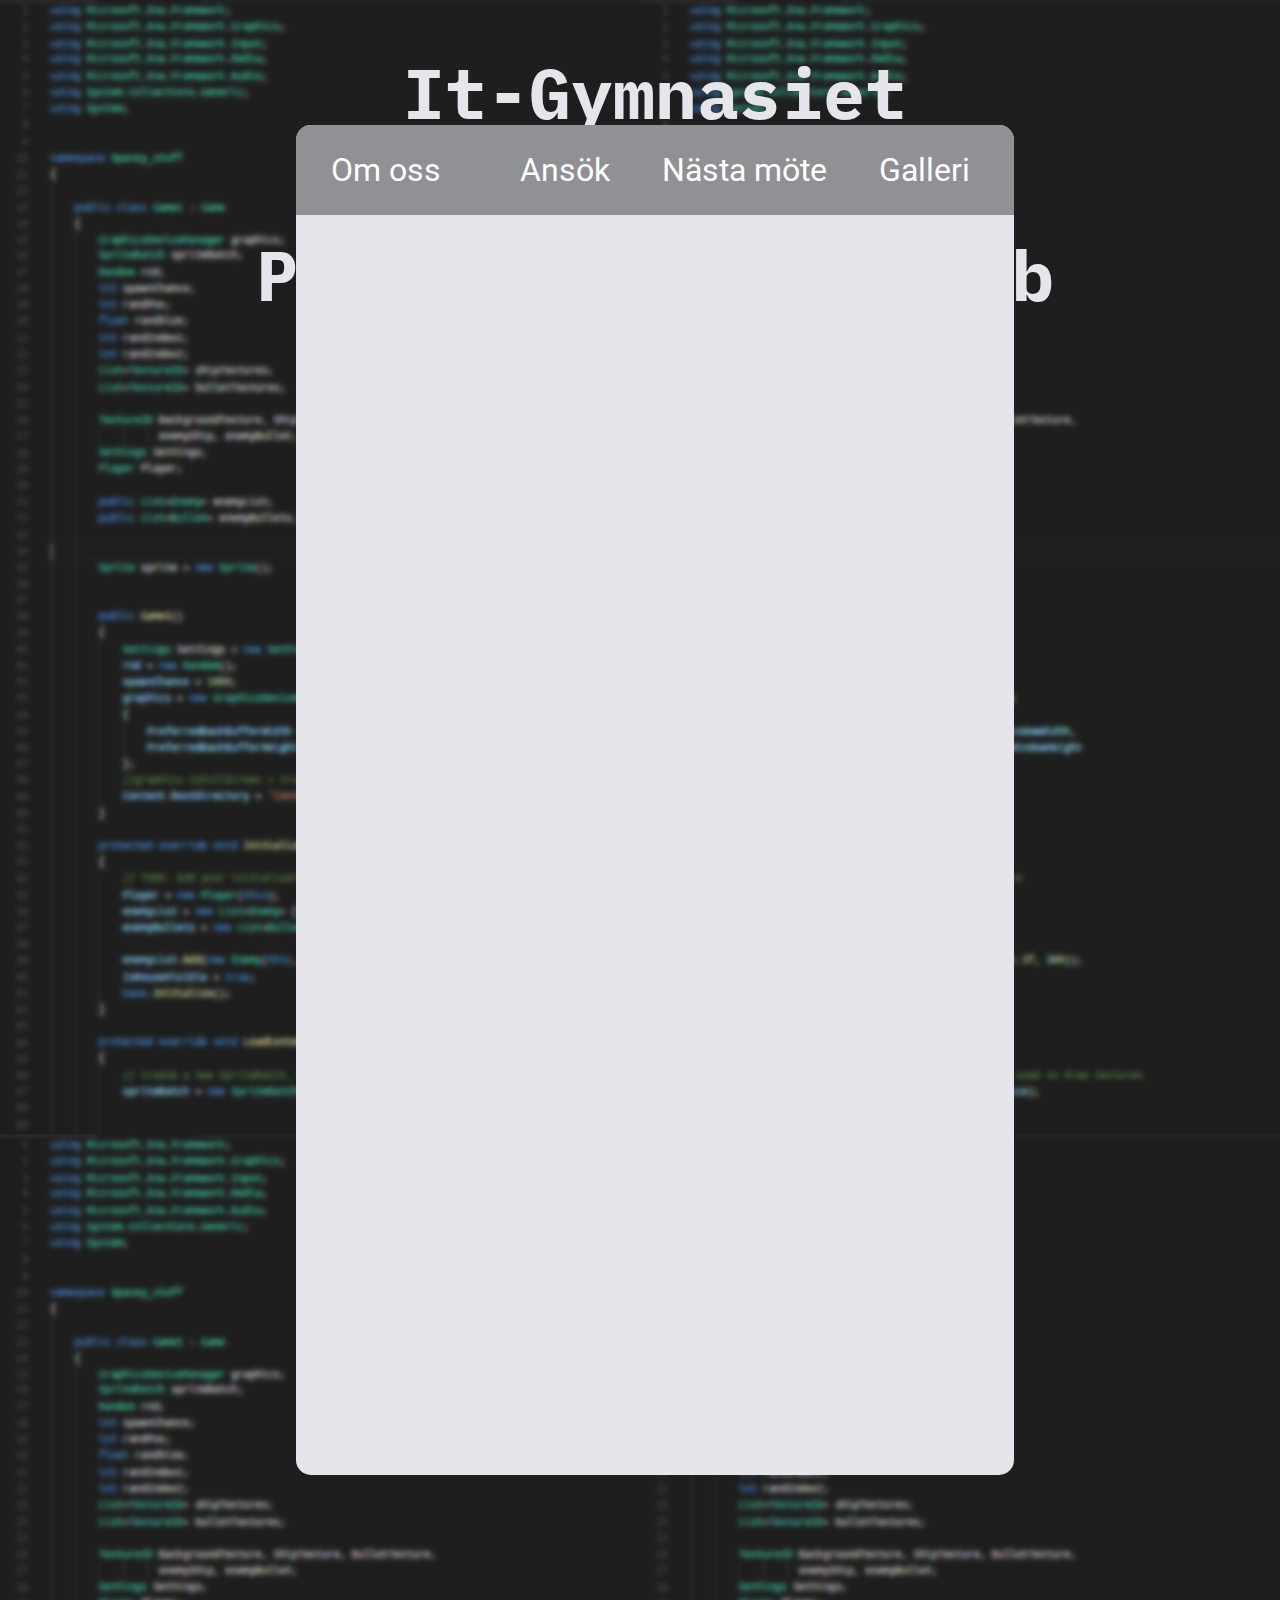
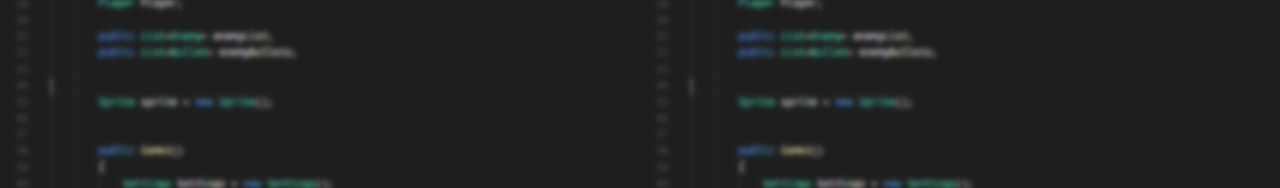
==== site/public/about.html @ 80641ee2 "basic movile stasis" ====
<!DOCTYPE html>
<html lang="en">

<head>
    <meta charset="UTF-8">
    <meta name="viewport" content="width=device-width, initial-scale=1.0">
    <meta http-equiv="X-UA-Compatible" content="ie=edge">
    <link rel="stylesheet" href="css/main.css">
    <link href="https://fonts.googleapis.com/css?family=IBM+Plex+Mono|Roboto|Open+Sans" rel="stylesheet">
    <title>Document</title>
</head>

<body>
    <div class="container">
        <header>
            <h1>It-Gymnasiet Göteborg Programmeringsklubb
            </h1>
            <h2>Varje Onsdag 15:00</h2>
        </header>
        <main>
            <nav>
                <a href="" class="nav1">Om oss
                </a>
                <a href="" class="nav2">Ansök</a>
                <a href="" class="nav3">Nästa möte</a>
                <a href="" class="nav4">Galleri</a>
            </nav>
            <div class="content">
                
                <!-- <footer></footer> -->
            </div>

        </main>
    </div>
</body>

</html>
---- site/public/css/main.css ----
body {
  margin: 0; }

.container {
  height: auto;
  background-image: url("../../img/kod2.PNG");
  background-size: 50vw;
  display: grid;
  grid-template-rows: 7% auto 5%;
  grid-template-columns: 20% auto 20%; }

header {
  grid-column: 2 / 3;
  grid-row: 1 / 2;
  font-family: 'IBM Plex Mono', monospace;
  color: #e7e5ec;
  text-align: center;
  font-size: 2.2em; }

header h1 {
  margin-bottom: 0; }

header h2 {
  margin-top: 20px;
  font-size: 1.3em;
  color: #00BCF8; }

main {
  margin-left: 5%;
  margin-right: 5%;
  height: 1350px;
  grid-column: 2 / 3;
  grid-row: 2 / 3;
  background-color: #e7e5ec;
  border-radius: 15px;
  display: grid;
  grid-template-rows: 10vh auto;
  grid-template-columns: repeat(1, 1fr); }

nav {
  grid-column: 1 / 2;
  grid-row: 1 / 2;
  display: grid;
  grid-template-rows: auto;
  grid-template-columns: repeat(4, 1fr); }

nav a {
  grid-row: span 1;
  grid-column: span 1;
  background-color: #919094;
  font-family: 'Roboto', sans-serif;
  text-decoration: none;
  align-items: center;
  justify-content: center;
  display: flex;
  font-size: 2em;
  transition: 0.5s;
  color: white; }

nav a:hover {
  background-color: #7d7c81;
  transition: 0.5s;
  color: #00BCF8; }

.nav1 {
  border-top-left-radius: 15px; }

.nav4 {
  border-top-right-radius: 15px; }

.content {
  grid-row: 2 / 3;
  grid-column: 1 / 2;
  display: grid;
  grid-template-rows: 130px 468px 500px;
  grid-template-columns: repeat(4, 1fr); }

.content * {
  display: flex;
  justify-content: center;
  align-items: center;
  font-family: 'open sans', sans-serif;
  margin-left: 1.3em;
  margin-right: 1.3em; }

.cpp img {
  width: 100px;
  height: 114px;
  opacity: 0.8; }

.cs img {
  width: 130px;
  height: 130px;
  opacity: 0.8; }

.ruby img {
  width: 120px;
  height: 110px;
  opacity: 0.8; }

.python img {
  width: 150px;
  height: 150px;
  opacity: 0.8; }

.content1 {
  display: block;
  border-top: #00BCF8 solid 2px;
  text-align: center;
  grid-column: 1 / 3;
  grid-row: 2 / 3; }

.content2 {
  display: block;
  text-align: center;
  border-top: #00BCF8 solid 2px;
  grid-column: 3 / 5;
  grid-row: 2/3; }

.klubbbild {
  grid-row: 3 / 4;
  grid-column: 1 / 5;
  margin: 0;
  width: 53.5vw;
  height: auto;
  opacity: 0.9; }

.discord {
  grid-row: 4 / 5;
  grid-column: 4 / 5;
  width: 150px;
  height: 150px;
  margin-top: 10px; }

.github {
  width: 130px;
  height: 130px;
  margin-top: 25px;
  margin-left: 60px; }

.content a:hover {
  opacity: 50%; }

@media only screen and (max-device-width: 799px) {
  .container {
    height: auto;
    grid-template-rows: 50px 160px auto;
    grid-template-columns: auto; }

  main {
    margin: 0;
    height: auto;
    width: 100vw;
    grid-column: 2 / 3;
    grid-row: 3 / 4;
    border-radius: 0;
    background-color: #e7e5ec;
    display: grid;
    grid-template-rows: auto;
    grid-template-columns: repeat(1, 1fr); }

  header {
    margin-top: 30px;
    font-size: 1em;
    grid-column: 2 / 3; }

  nav {
    display: none; } }
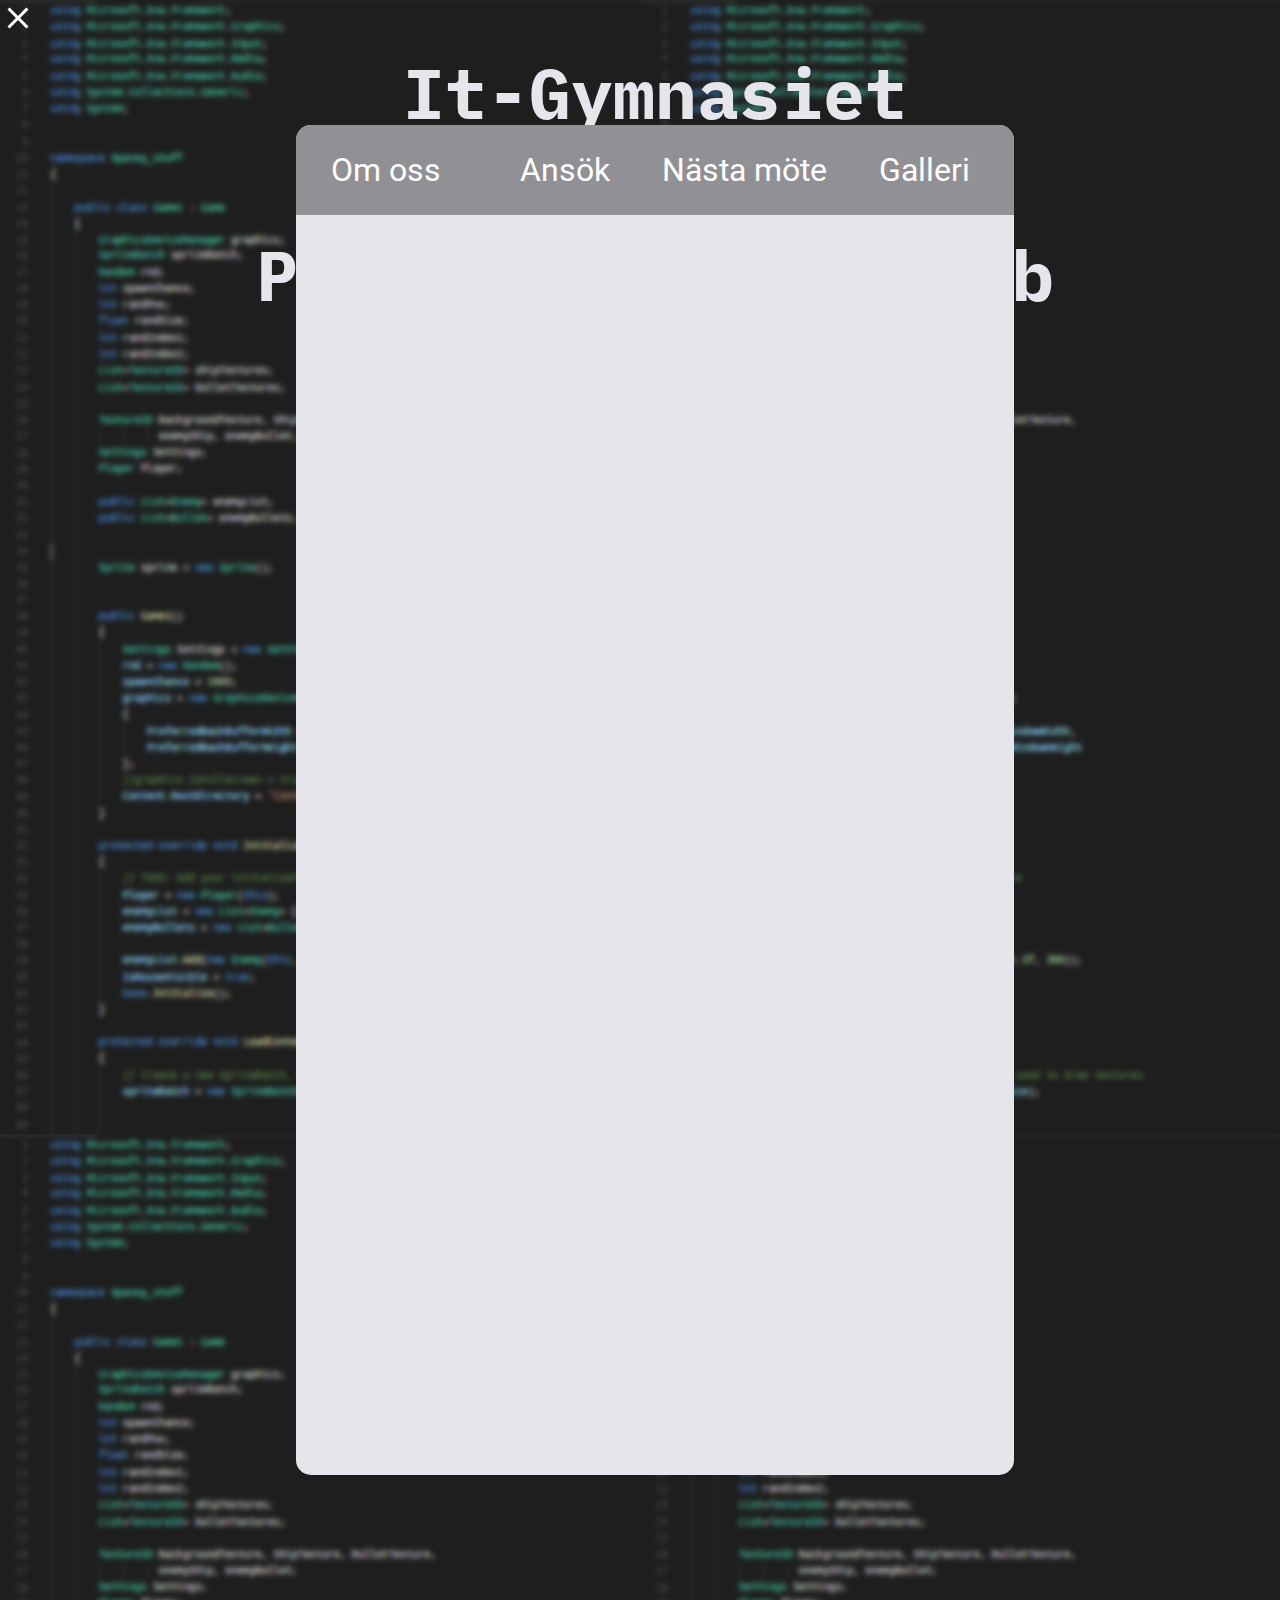
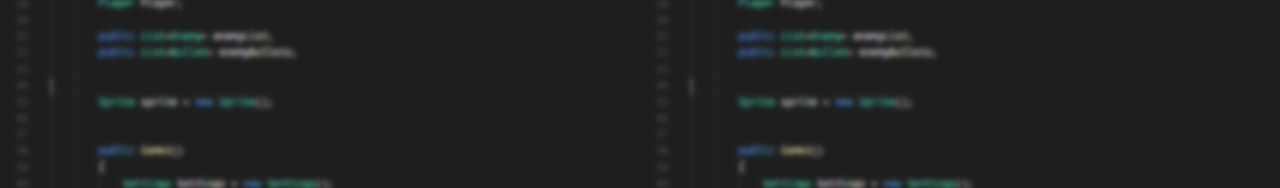
==== commit fdb516fd: "basic hamburger menu functionality" ====
--- a/site/public/about.html
+++ b/site/public/about.html
@@ -14,6 +14,8 @@
 
     <link rel="stylesheet" href="css/main.css"> 
+    <script src="js/menu.js"></script>+
     <link href="https://fonts.googleapis.com/css?family=IBM+Plex+Mono|Roboto|Open+Sans" rel="stylesheet"> 
     <title>Document</title>@@ -24,7 +26,37 @@
 
 <body> 
+    <div class="fade-layer"></div>+
     <div class="container">+
+        <div class="menu">+
+            <div class="icons" onclick="toggleMenu()">+
+                <img class="icon" src="img/exit.png" alt="menu.png">+
+            </div>+
+            <ul>+
+            </ul>+
+        </div>+
+        <nav class="mobile">+
+            <div class="icons" onclick="toggleMenu()">+
+                <img class="icon" src="img/menu.png" alt="">+
+            </div>+
+        </nav>+
++
+ 
         <header> 
@@ -38,7 +70,7 @@
 
         <main> 
-            <nav>+            <nav class="desktop"> 
                 <a href="" class="nav1">Om oss 
@@ -56,7 +88,7 @@
 
                  
-                <!-- <footer></footer> -->+                    <!-- <footer></footer> --> 
             </div> 
--- a/site/public/css/main.css
+++ b/site/public/css/main.css
@@ -141,11 +141,20 @@
 .content a:hover {
   opacity: 50%; }
 
+nav.mobile {
+  display: none; }
+
 @media only screen and (max-device-width: 799px) {
   .container {
     height: auto;
-    grid-template-rows: 50px 160px auto;
+    grid-template-rows: 50px 200px auto;
     grid-template-columns: auto; }
+
+  nav.mobile {
+    grid-column: 2 / 3;
+    display: grid;
+    grid-template-rows: 1fr;
+    grid-template-columns: 1fr; }
 
   main {
     margin: 0;
@@ -165,4 +174,43 @@
     grid-column: 2 / 3; }
 
   nav {
-    display: none; } }
+    display: none; }
+
+  .icon {
+    grid-row: 1/2;
+    grid-column: 1/2;
+    position: relative;
+    top: 2vh;
+    left: 1vw; }
+
+  .fade-layer {
+    display: none;
+    background-color: black;
+    width: 100vw;
+    height: 100vh;
+    position: fixed;
+    opacity: 50;
+    z-index: 11; }
+
+  .fade {
+    display: block;
+    opacity: 0.5;
+    transition: ease-out 1s;
+    z-index: 11; }
+
+  .menu {
+    width: 50vw;
+    height: 100vh;
+    position: absolute;
+    background: #333333;
+    display: block;
+    transform: translateX(-100%);
+    text-align: left;
+    transition: transform ease-out 0.5s;
+    z-index: 11; }
+
+  .show {
+    display: block;
+    transition: transform ease-out 0.5s;
+    position: absolute;
+    transform: translateX(0%); } }
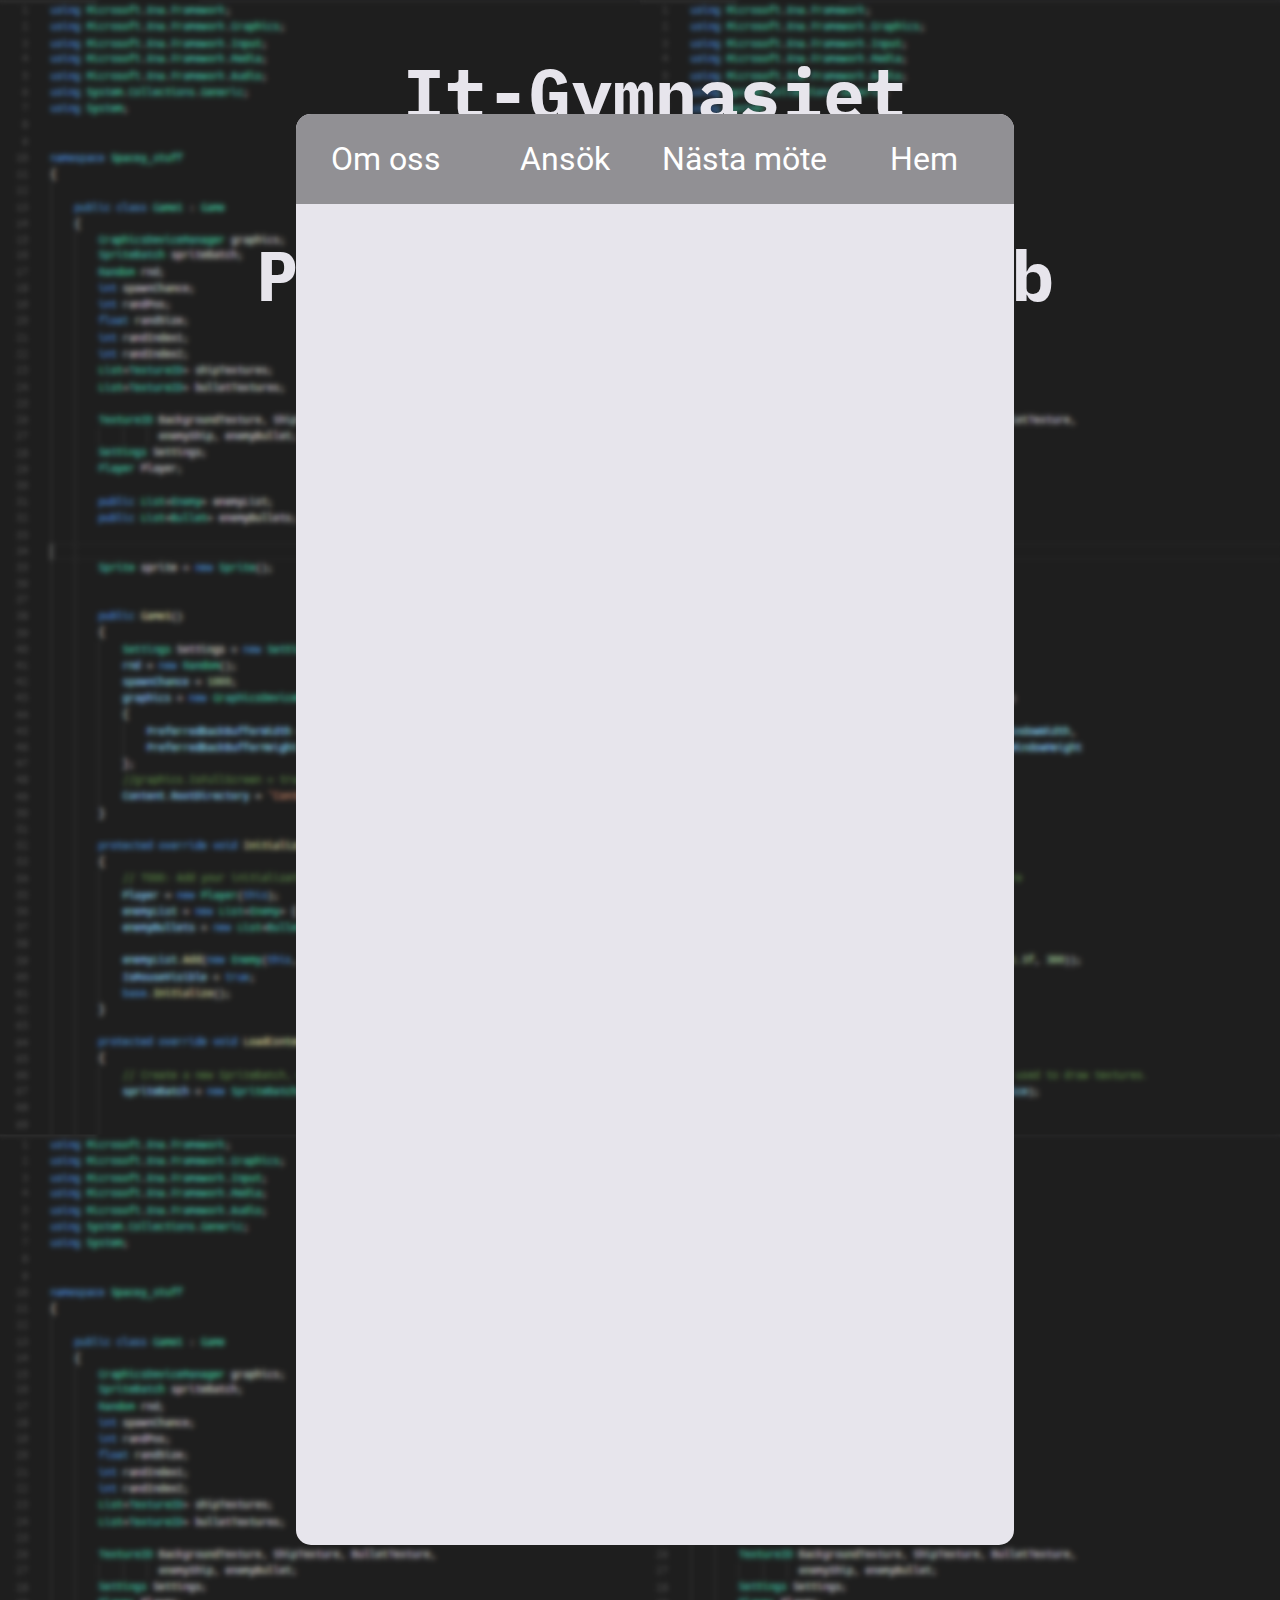
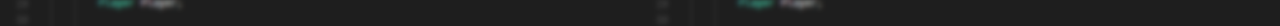
==== commit 77745983: "finished the about page" ====
--- a/site/public/about.html
+++ b/site/public/about.html
@@ -38,7 +38,31 @@
 
             </div> 
-            <ul>+            <ul class="menu-items">+
+                <li>+
+                    <a href="">Om oss</a>+
+                </li>+
+                <li>+
+                    <a href="login.html">Ansök</a>+
+                </li>+
+                <li>+
+                    <a href="">Nästa möte</a>+
+                </li>+
+                <li>+
+                    <a href="index.html">Hem</a>+
+                </li> 
             </ul> 
@@ -76,11 +100,11 @@
 
                 </a> 
-                <a href="" class="nav2">Ansök</a>+                <a href="login.html" class="nav2">Ansök</a> 
                 <a href="" class="nav3">Nästa möte</a> 
-                <a href="" class="nav4">Galleri</a>+                <a href="index.html" class="nav4">Hem</a> 
             </nav> 
--- a/site/public/css/main.css
+++ b/site/public/css/main.css
@@ -28,7 +28,7 @@
 main {
   margin-left: 5%;
   margin-right: 5%;
-  height: 1350px;
+  height: auto;
   grid-column: 2 / 3;
   grid-row: 2 / 3;
   background-color: #e7e5ec;
@@ -141,14 +141,96 @@
 .content a:hover {
   opacity: 50%; }
 
-nav.mobile {
+nav.mobile * {
   display: none; }
+
+.icons {
+  display: none; }
+
+.title {
+  grid-column: 1 / 5;
+  margin: 0;
+  text-align: center; }
+
+.title > h1 {
+  font-size: 2.5rem; }
+
+#login {
+  grid-row: span 2; }
+
+ul {
+  display: none; }
+
+.login-register {
+  grid-column: span 2;
+  grid-row: span 2;
+  border-top: #00BCF8 solid 2px;
+  display: grid;
+  grid-template-columns: repeat(4, 25%);
+  grid-template-rows: repeat(8, 12.5%); }
+
+.login-register > input {
+  grid-row: span 1;
+  grid-column: 2 / 5;
+  border-radius: 0.2rem; }
+
+.login-register h1 {
+  margin-bottom: 10%;
+  grid-row: span 1;
+  grid-column: 1 / 5; }
+
+.login-register h2 {
+  grid-row: span 1;
+  grid-column: 1 / 2; }
+
+.login-register h3 {
+  grid-row: 5 / 6;
+  grid-column: 1 / 5;
+  text-align: center; }
+
+.login-register a {
+  margin-top: 50px;
+  margin-left: 70px;
+  width: 250px;
+  height: 250px;
+  grid-row: 6 / 7;
+  grid-column: 1 / 5; }
 
 @media only screen and (max-device-width: 799px) {
   .container {
     height: auto;
     grid-template-rows: 50px 200px auto;
-    grid-template-columns: auto; }
+    grid-template-columns: auto;
+    background-size: 100vw; }
+
+  nav.mobile * {
+    display: block; }
+
+  ul {
+    list-style-type: none; }
+
+  .menu-items a {
+    font-family: 'IBM Plex Mono', monospace;
+    text-decoration: none;
+    font-size: 1.3rem;
+    color: #e7e5ec; }
+
+  .menu-items a:visited {
+    font-family: 'IBM Plex Mono', monospace;
+    text-decoration: none;
+    color: #e7e5ec; }
+
+  .title {
+    text-align: center; }
+
+  .icons {
+    display: block; }
+
+  .discord {
+    display: none; }
+
+  .github {
+    display: none; }
 
   nav.mobile {
     grid-column: 2 / 3;
@@ -165,13 +247,20 @@
     border-radius: 0;
     background-color: #e7e5ec;
     display: grid;
-    grid-template-rows: auto;
+    grid-template-rows: 200vh;
     grid-template-columns: repeat(1, 1fr); }
 
   header {
     margin-top: 30px;
-    font-size: 1em;
+    font-size: 4vw;
     grid-column: 2 / 3; }
+
+  .content {
+    grid-row: 1 / 2;
+    grid-column: 1 / 2;
+    display: grid;
+    grid-template-rows: repeat(8, 25vh);
+    grid-template-columns: repeat(4, 25vw); }
 
   nav {
     display: none; }
@@ -213,4 +302,41 @@
     display: block;
     transition: transform ease-out 0.5s;
     position: absolute;
-    transform: translateX(0%); } }
+    transform: translateX(0%); }
+
+  .content > img {
+    display: none; }
+
+  #code-icon {
+    display: none; }
+
+  .content1 {
+    grid-column: 1 / 5;
+    grid-row: 1 / 4; }
+
+  .content2 {
+    grid-column: 1 / 5;
+    grid-row: 5 / 9; }
+
+  .content * {
+    font-size: 1rem; }
+
+  .content h1 {
+    font-size: 1.5rem; }
+
+  #login p {
+    font-size: 0.75rem;
+    margin: 10px; }
+
+  .login-register {
+    grid-row: 6 / 9;
+    grid-column: 1 / 5; }
+
+  .vincent {
+    display: block; }
+
+  .login-register a {
+    width: 200px;
+    height: 200px;
+    margin-top: 100px;
+    margin-left: 50px; } }
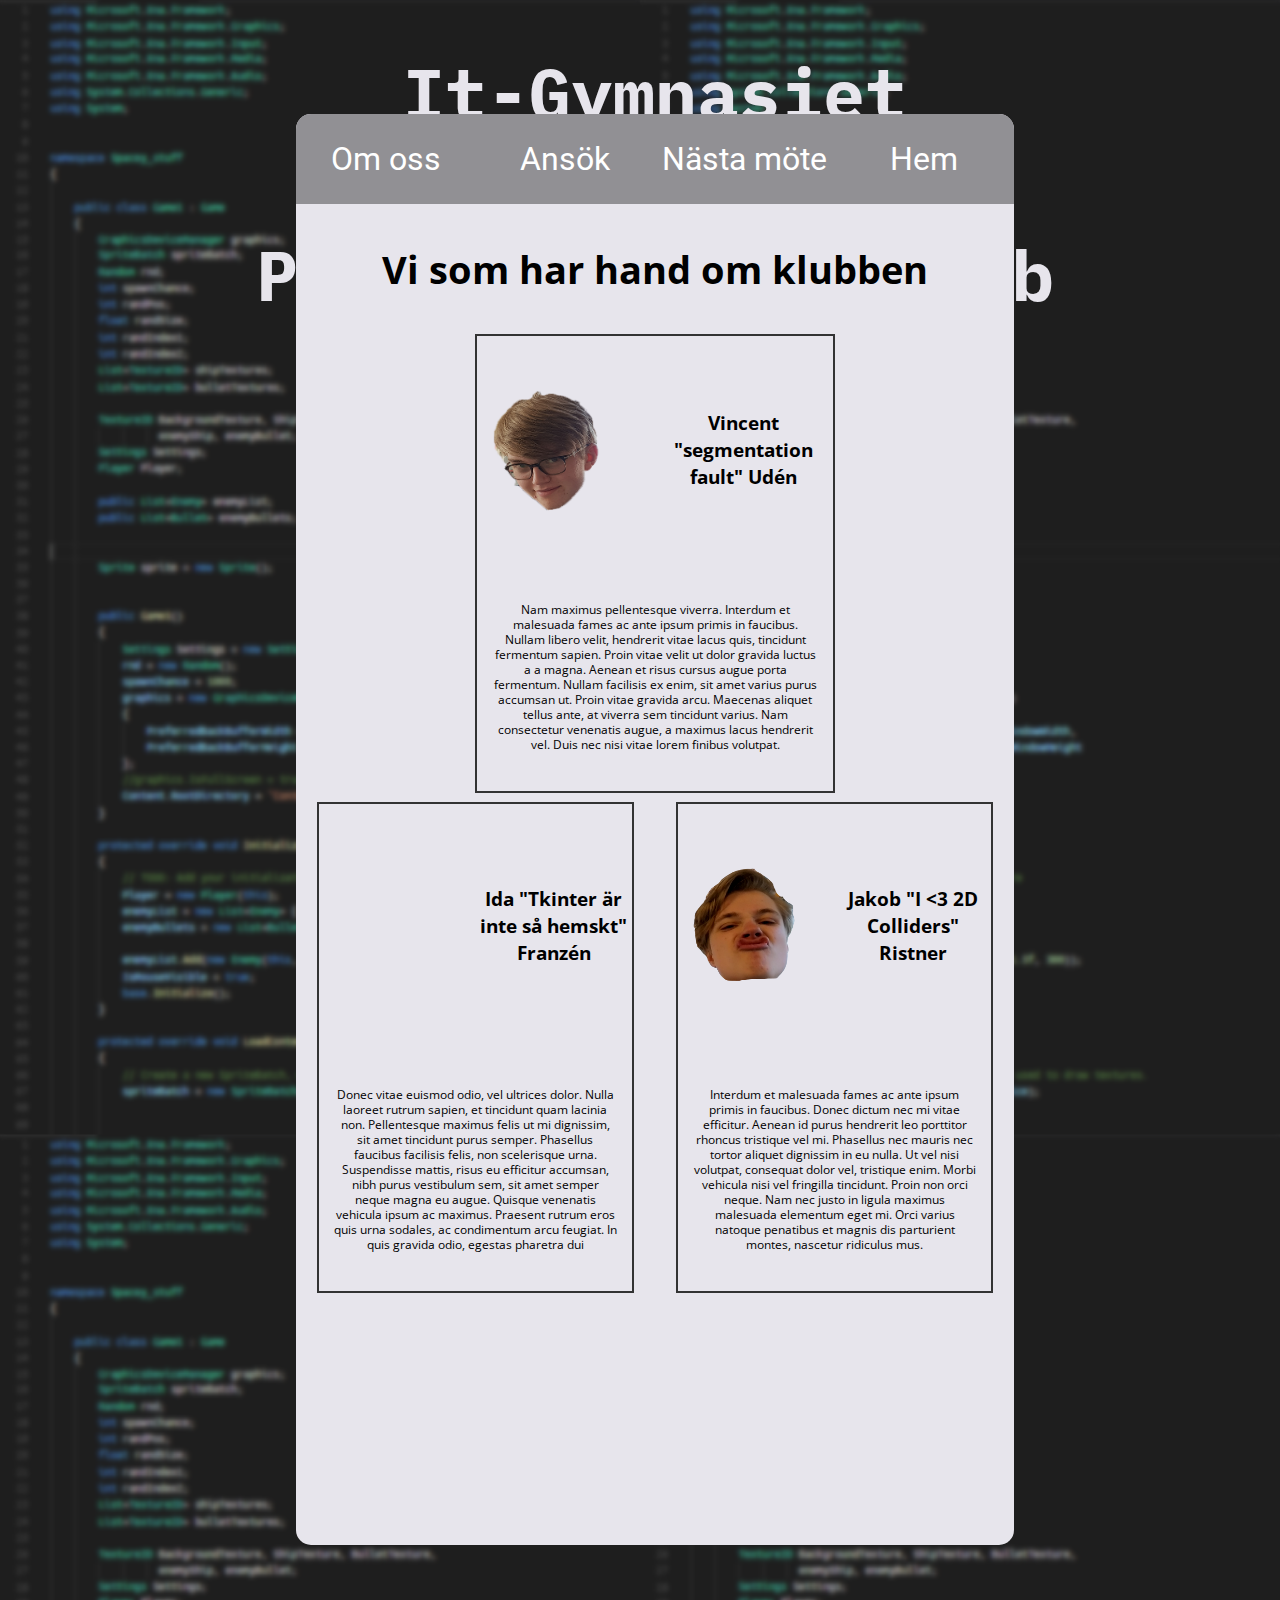
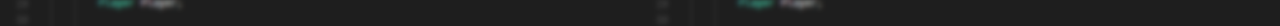
==== commit c94495c1: "praktist sätt klar med sista sidan, bara en enstaka bild om saknas" ====
--- a/site/public/about.html
+++ b/site/public/about.html
@@ -42,13 +42,13 @@
 
                 <li> 
-                    <a href="">Om oss</a>+                    <a href="index.html">Hem</a> 
                 </li> 
                 <li> 
-                    <a href="login.html">Ansök</a>+                    <a href="about.html">Om oss</a> 
                 </li> 
@@ -60,7 +60,7 @@
 
                 <li> 
-                    <a href="index.html">Hem</a>+                    <a href="login.html">Ansök</a> 
                 </li> 
@@ -96,13 +96,13 @@
 
             <nav class="desktop"> 
-                <a href="" class="nav1">Om oss+                <a href="about.html" class="nav1">Om oss 
                 </a> 
                 <a href="login.html" class="nav2">Ansök</a> 
-                <a href="" class="nav3">Nästa möte</a>+                <a href="placeholder.html" class="nav3">Nästa möte</a> 
                 <a href="index.html" class="nav4">Hem</a> 
@@ -110,7 +110,65 @@
 
             <div class="content"> 
-                +                <div class="title-about">+
+    <h1>+
+        Vi som har hand om klubben+
+    </h1>+
+</div>+
++
++
+<div class="vincent-info" id="member">+
+    <h1>+
+        Vincent "segmentation fault" Udén+
+    </h1>+
+    <img src="img/vincentshuvud.png" alt=""  class="bild-på-vincent">+
+    <p>Nam maximus pellentesque viverra. Interdum et malesuada fames ac ante ipsum primis in faucibus. Nullam libero velit, hendrerit vitae lacus quis, tincidunt fermentum sapien. Proin vitae velit ut dolor gravida luctus a a magna. Aenean et risus cursus augue porta fermentum. Nullam facilisis ex enim, sit amet varius purus accumsan ut. Proin vitae gravida arcu. Maecenas aliquet tellus ante, at viverra sem tincidunt varius. Nam consectetur venenatis augue, a maximus lacus hendrerit vel. Duis nec nisi vitae lorem finibus volutpat.</p>+
+</div>+
++
+<div class="ida-info" id="member">+
+    <h1>+
+        Ida "Tkinter är inte så hemskt" Franzén+
+    </h1>+
+    <img src="" alt="">+
+    <p>Donec vitae euismod odio, vel ultrices dolor. Nulla laoreet rutrum sapien, et tincidunt quam lacinia non. Pellentesque maximus felis ut mi dignissim, sit amet tincidunt purus semper. Phasellus faucibus facilisis felis, non scelerisque urna. Suspendisse mattis, risus eu efficitur accumsan, nibh purus vestibulum sem, sit amet semper neque magna eu augue. Quisque venenatis vehicula ipsum ac maximus. Praesent rutrum eros quis urna sodales, ac condimentum arcu feugiat. In quis gravida odio, egestas pharetra dui</p>+
++
+</div>+
+<div class="jakob-info" id="member">+
+    <h1>+
+        Jakob "I <3 2D Colliders" Ristner+
+    </h1>+
+    <img src="img/jakobshuvud.png" class="bild-på-jakob" alt="">+
+    <p>Interdum et malesuada fames ac ante ipsum primis in faucibus. Donec dictum nec mi vitae efficitur. Aenean id purus hendrerit leo porttitor rhoncus tristique vel mi. Phasellus nec mauris nec tortor aliquet dignissim in eu nulla. Ut vel nisi volutpat, consequat dolor vel, tristique enim. Morbi vehicula nisi vel fringilla tincidunt. Proin non orci neque. Nam nec justo in ligula maximus malesuada elementum eget mi. Orci varius natoque penatibus et magnis dis parturient montes, nascetur ridiculus mus.</p>+
+</div> 
                     <!-- <footer></footer> --> 
--- a/site/public/css/main.css
+++ b/site/public/css/main.css
@@ -1,3 +1,4 @@
+@charset "UTF-8";
 body {
   margin: 0; }
 
@@ -196,6 +197,63 @@
   grid-row: 6 / 7;
   grid-column: 1 / 5; }
 
+.title-about {
+  grid-row: 1 / 2;
+  grid-column: 1 / 5;
+  text-align: center;
+  font-size: 1.5vw;
+  margin: 1vw; }
+
+.title-about h1 {
+  margin: 0; }
+
+.vincent-info {
+  grid-row: 2 / 3;
+  grid-column: 1 / 5;
+  margin-left: 25%;
+  margin-right: 25%; }
+
+.ida-info {
+  grid-row: 3 / 4;
+  grid-column: 1 / 3; }
+
+.jakob-info {
+  grid-row: 3 / 4;
+  grid-column: 3 / 5; }
+
+#member {
+  display: grid;
+  grid-template-rows: 1fr 1fr;
+  grid-template-columns: repeat(4, 1fr);
+  text-align: center;
+  border: #333333 2px solid;
+  margin-bottom: 1vh; }
+
+#member h1 {
+  grid-row: 1 / 2;
+  grid-column: 3 / 5;
+  font-size: 1.5vw;
+  margin: 0; }
+
+#member img {
+  grid-row: 1 / 2;
+  grid-column: 1 / 3; }
+
+#member p {
+  grid-row: 2 / 3;
+  grid-column: 1 / 5;
+  font-size: 0.9vw; }
+
+.bild-på-vincent {
+  width: 10vw;
+  height: 10vw;
+  margin: 0; }
+
+.bild-på-jakob {
+  width: 10vw;
+  height: 10vw;
+  margin: 0; }
+
 @media only screen and (max-device-width: 799px) {
   .container {
     height: auto;
@@ -207,7 +265,11 @@
     display: block; }
 
   ul {
+    display: block;
     list-style-type: none; }
+
+  li {
+    margin-top: 2vh; }
 
   .menu-items a {
     font-family: 'IBM Plex Mono', monospace;
@@ -325,7 +387,7 @@
     font-size: 1.5rem; }
 
   #login p {
-    font-size: 0.75rem;
+    font-size: 1.78vh;
     margin: 10px; }
 
   .login-register {
@@ -336,7 +398,62 @@
     display: block; }
 
   .login-register a {
-    width: 200px;
-    height: 200px;
-    margin-top: 100px;
-    margin-left: 50px; } }
+    width: 25vh;
+    height: 25vh;
+    margin-top: 20vh;
+    margin-left: 20vw; }
+
+  .title-about {
+    grid-row: 1 / 2;
+    grid-column: 1 / 5;
+    text-align: center;
+    font-size: 7vw;
+    margin: 1vw; }
+
+  .title-about h1 {
+    margin: 0; }
+
+  .vincent-info {
+    grid-row: 2 / 4;
+    grid-column: 1 / 5; }
+
+  .ida-info {
+    grid-row: 4 / 6;
+    grid-column: 1 / 5; }
+
+  .jakob-info {
+    grid-row: 6 / 8;
+    grid-column: 1 / 5; }
+
+  #member {
+    display: grid;
+    grid-template-rows: 50% 50%;
+    grid-template-columns: repeat(4, 25%);
+    text-align: center;
+    border: #333333 2px solid;
+    margin: 2vh; }
+
+  #member h1 {
+    grid-row: 1 / 2;
+    grid-column: 3 / 5;
+    font-size: 5vw;
+    margin: 0; }
+
+  #member img {
+    grid-row: 1 / 2;
+    grid-column: 1 / 3; }
+
+  #member p {
+    grid-row: 2 / 3;
+    grid-column: 1 / 5;
+    font-size: 3vw; }
+
+  .bild-på-vincent {
+    width: 40vw;
+    height: 40vw;
+    margin: 0; }
+
+  .bild-på-jakob {
+    width: 40vw;
+    height: 40vw;
+    margin: 0; } }
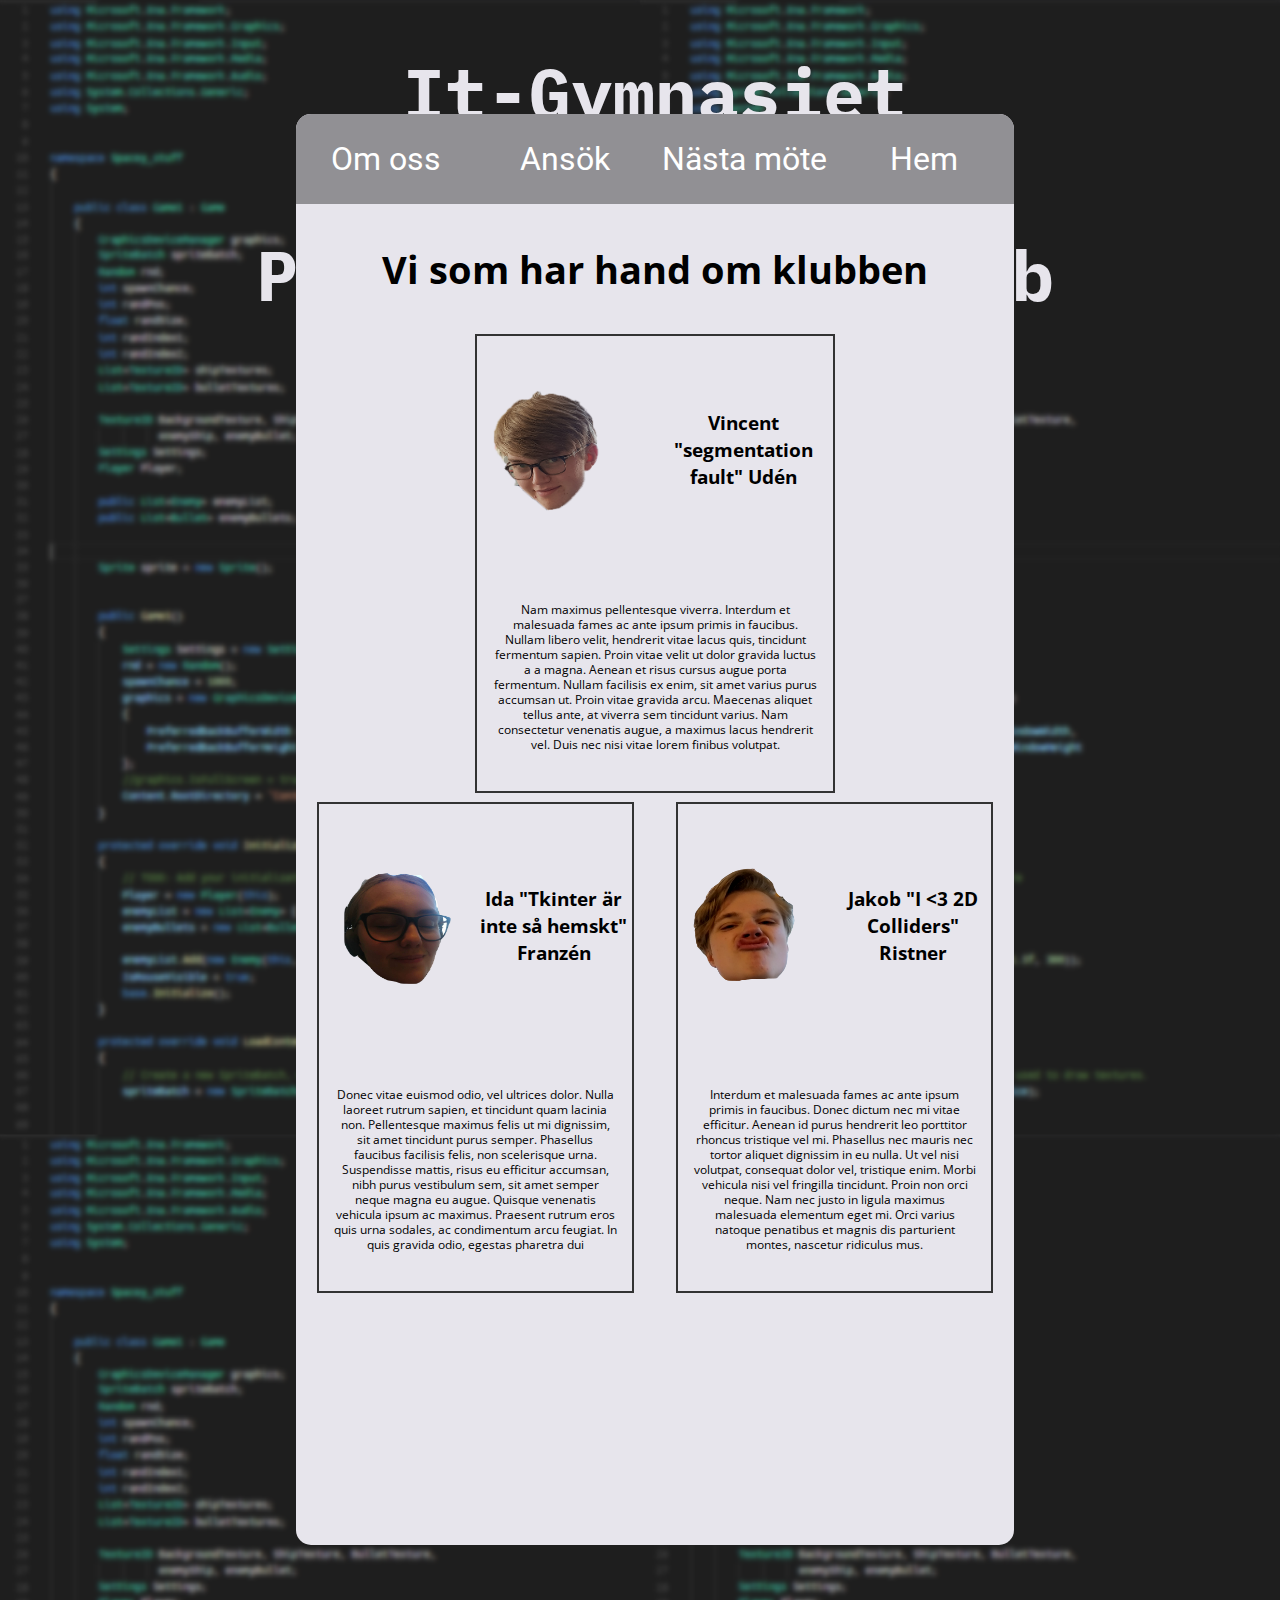
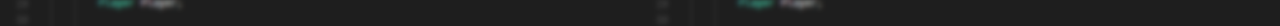
==== commit 1c725270: "all is done but minify" ====
--- a/site/public/about.html
+++ b/site/public/about.html
@@ -18,7 +18,7 @@
 
     <link href="https://fonts.googleapis.com/css?family=IBM+Plex+Mono|Roboto|Open+Sans" rel="stylesheet"> 
-    <title>Document</title>+    <title>Bästa klubben</title> 
 </head> 
@@ -102,7 +102,7 @@
 
                 <a href="login.html" class="nav2">Ansök</a> 
-                <a href="placeholder.html" class="nav3">Nästa möte</a>+                <a href="" class="nav3">Nästa möte</a> 
                 <a href="index.html" class="nav4">Hem</a> 
@@ -148,7 +148,7 @@
 
     </h1> 
-    <img src="" alt="">+    <img src="img/idas-huvud.png" class="bild-på-ida" alt=""> 
     <p>Donec vitae euismod odio, vel ultrices dolor. Nulla laoreet rutrum sapien, et tincidunt quam lacinia non. Pellentesque maximus felis ut mi dignissim, sit amet tincidunt purus semper. Phasellus faucibus facilisis felis, non scelerisque urna. Suspendisse mattis, risus eu efficitur accumsan, nibh purus vestibulum sem, sit amet semper neque magna eu augue. Quisque venenatis vehicula ipsum ac maximus. Praesent rutrum eros quis urna sodales, ac condimentum arcu feugiat. In quis gravida odio, egestas pharetra dui</p> 
--- a/site/public/css/main.css
+++ b/site/public/css/main.css
@@ -254,6 +254,12 @@
   height: 10vw;
   margin: 0; }
 
+.bild-på-ida {
+  width: 10vw;
+  height: 10vw;
+  margin: 0;
+  margin-left: 2vw; }
+
 @media only screen and (max-device-width: 799px) {
   .container {
     height: auto;
@@ -456,4 +462,10 @@
   .bild-på-jakob {
     width: 40vw;
     height: 40vw;
-    margin: 0; } }
+    margin: 0; }
+
+  .bild-på-ida {
+    width: 40vw;
+    height: 40vw;
+    margin: 0;
+    margin-left: 2vw; } }
